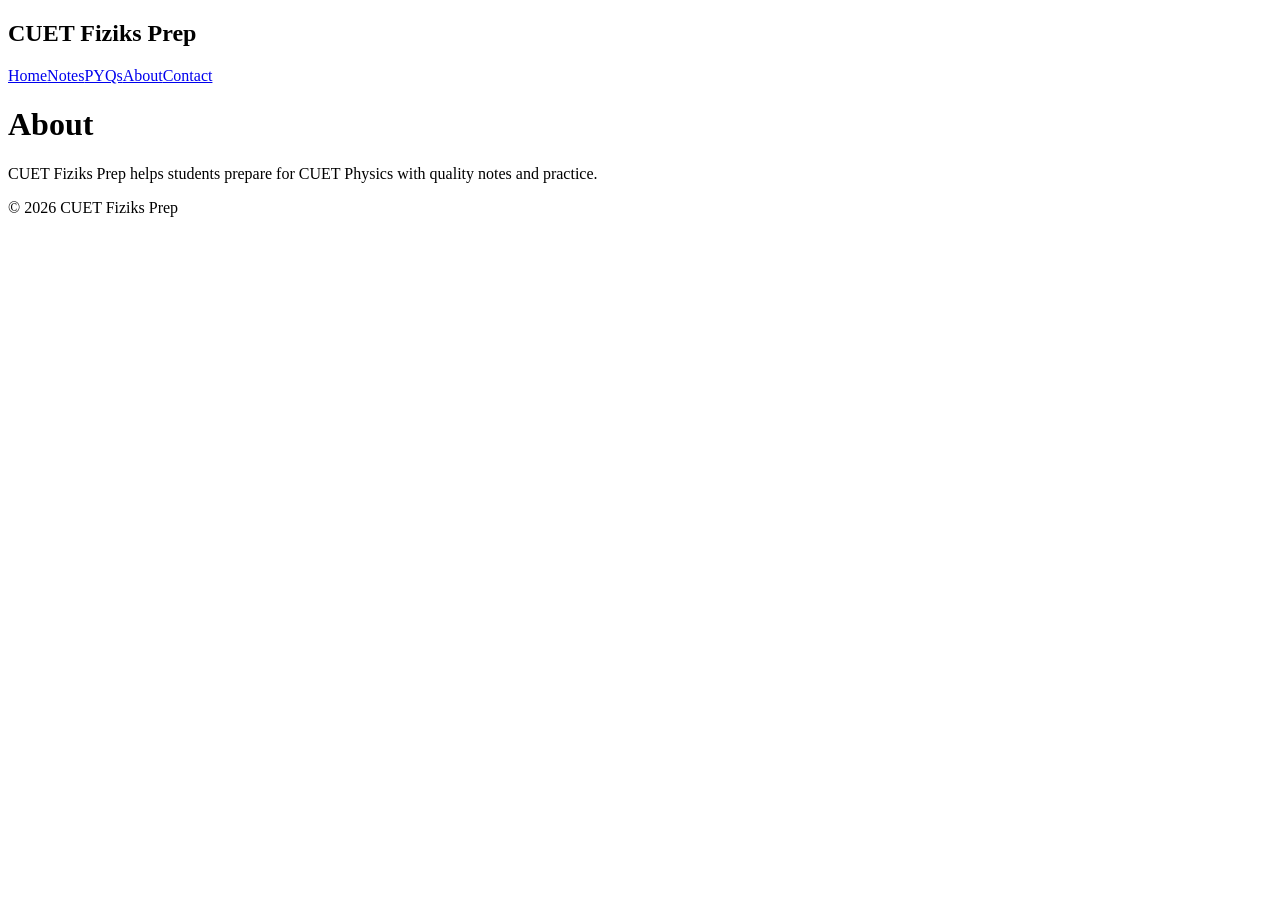
==== about.html @ ac81f79c "Add files via upload" ====
<!DOCTYPE html><html><head><meta charset='UTF-8'><meta name='viewport' content='width=device-width,initial-scale=1'><title>about.html</title><link rel='stylesheet' href='css/style.css'></head><body>
<header><div class='container'><h2>CUET Fiziks Prep</h2><nav><a href='index.html'>Home</a><a href='notes.html'>Notes</a><a href='pyqs.html'>PYQs</a><a href='about.html'>About</a><a href='contact.html'>Contact</a></nav></div></header>
<div class='container'><h1>About</h1><p>CUET Fiziks Prep helps students prepare for CUET Physics with quality notes and practice.</p></div><footer>© 2026 CUET Fiziks Prep</footer><script src='js/script.js'></script></body></html>
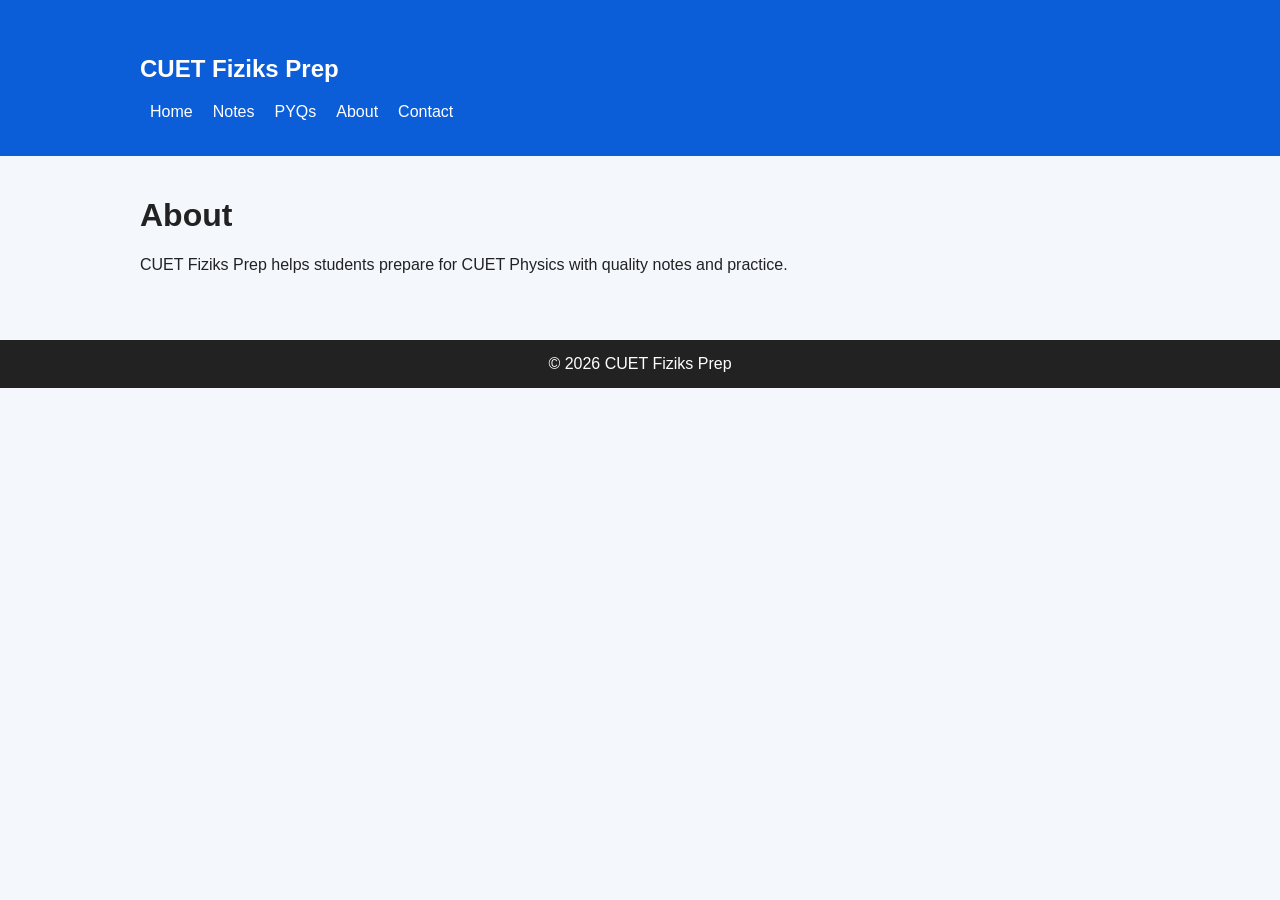
==== commit a41cc396: "Update about.html" ====
--- a/about.html
+++ b/about.html
@@ -1,3 +1,3 @@
-<!DOCTYPE html><html><head><meta charset='UTF-8'><meta name='viewport' content='width=device-width,initial-scale=1'><title>about.html</title><link rel='stylesheet' href='css/style.css'></head><body>
+<!DOCTYPE html><html><head><meta charset='UTF-8'><meta name='viewport' content='width=device-width,initial-scale=1'><title>about.html</title><link rel='stylesheet' href='style.css'></head><body>
 <header><div class='container'><h2>CUET Fiziks Prep</h2><nav><a href='index.html'>Home</a><a href='notes.html'>Notes</a><a href='pyqs.html'>PYQs</a><a href='about.html'>About</a><a href='contact.html'>Contact</a></nav></div></header>
-<div class='container'><h1>About</h1><p>CUET Fiziks Prep helps students prepare for CUET Physics with quality notes and practice.</p></div><footer>© 2026 CUET Fiziks Prep</footer><script src='js/script.js'></script></body></html>+<div class='container'><h1>About</h1><p>CUET Fiziks Prep helps students prepare for CUET Physics with quality notes and practice.</p></div><footer>© 2026 CUET Fiziks Prep</footer><script src='script.js'></script></body></html>
--- a/style.css
+++ b/style.css
@@ -0,0 +1 @@
+body{font-family:Arial,sans-serif;margin:0;background:#f4f7fb;color:#222}header{background:#0b5ed7;color:#fff;padding:15px;position:sticky;top:0}nav a{color:#fff;margin:0 10px;text-decoration:none}.container{max-width:1000px;margin:auto;padding:20px}.hero{padding:60px 20px;text-align:center}.btn{background:#0b5ed7;color:#fff;padding:10px 18px;border-radius:6px;text-decoration:none}.cards{display:grid;grid-template-columns:repeat(auto-fit,minmax(200px,1fr));gap:15px}.card{background:#fff;padding:15px;border-radius:8px;box-shadow:0 2px 6px #ccc}footer{background:#222;color:#fff;text-align:center;padding:15px;margin-top:30px}
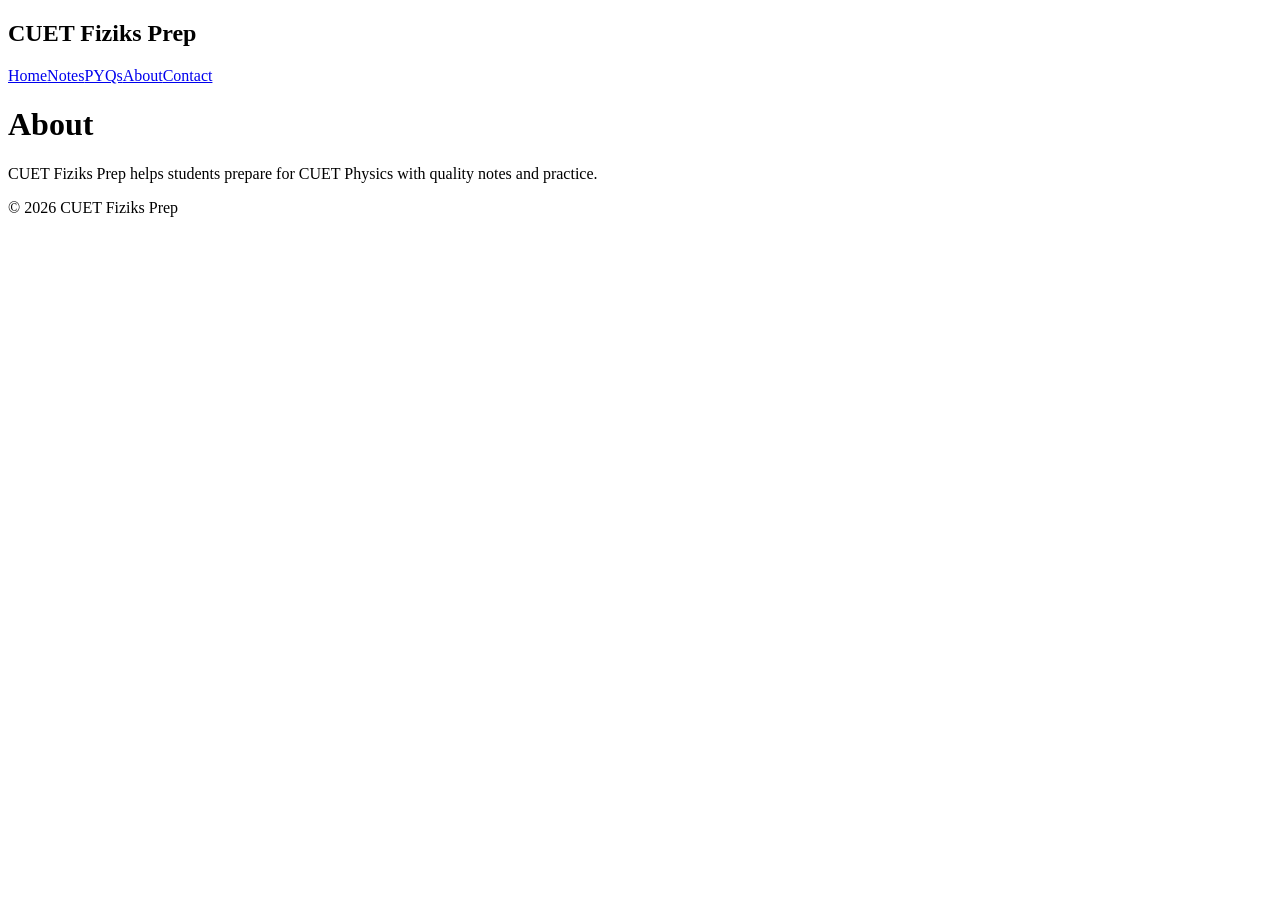
==== commit 503df559: "Add files via upload" ====
--- a/about.html
+++ b/about.html
@@ -1,3 +1,3 @@
-<!DOCTYPE html><html><head><meta charset='UTF-8'><meta name='viewport' content='width=device-width,initial-scale=1'><title>about.html</title><link rel='stylesheet' href='style.css'></head><body>
+<!DOCTYPE html><html><head><meta charset='UTF-8'><meta name='viewport' content='width=device-width,initial-scale=1'><title>about.html</title><link rel='stylesheet' href='css/style.css'></head><body>
 <header><div class='container'><h2>CUET Fiziks Prep</h2><nav><a href='index.html'>Home</a><a href='notes.html'>Notes</a><a href='pyqs.html'>PYQs</a><a href='about.html'>About</a><a href='contact.html'>Contact</a></nav></div></header>
-<div class='container'><h1>About</h1><p>CUET Fiziks Prep helps students prepare for CUET Physics with quality notes and practice.</p></div><footer>© 2026 CUET Fiziks Prep</footer><script src='script.js'></script></body></html>
+<div class='container'><h1>About</h1><p>CUET Fiziks Prep helps students prepare for CUET Physics with quality notes and practice.</p></div><footer>© 2026 CUET Fiziks Prep</footer><script src='js/script.js'></script></body></html>
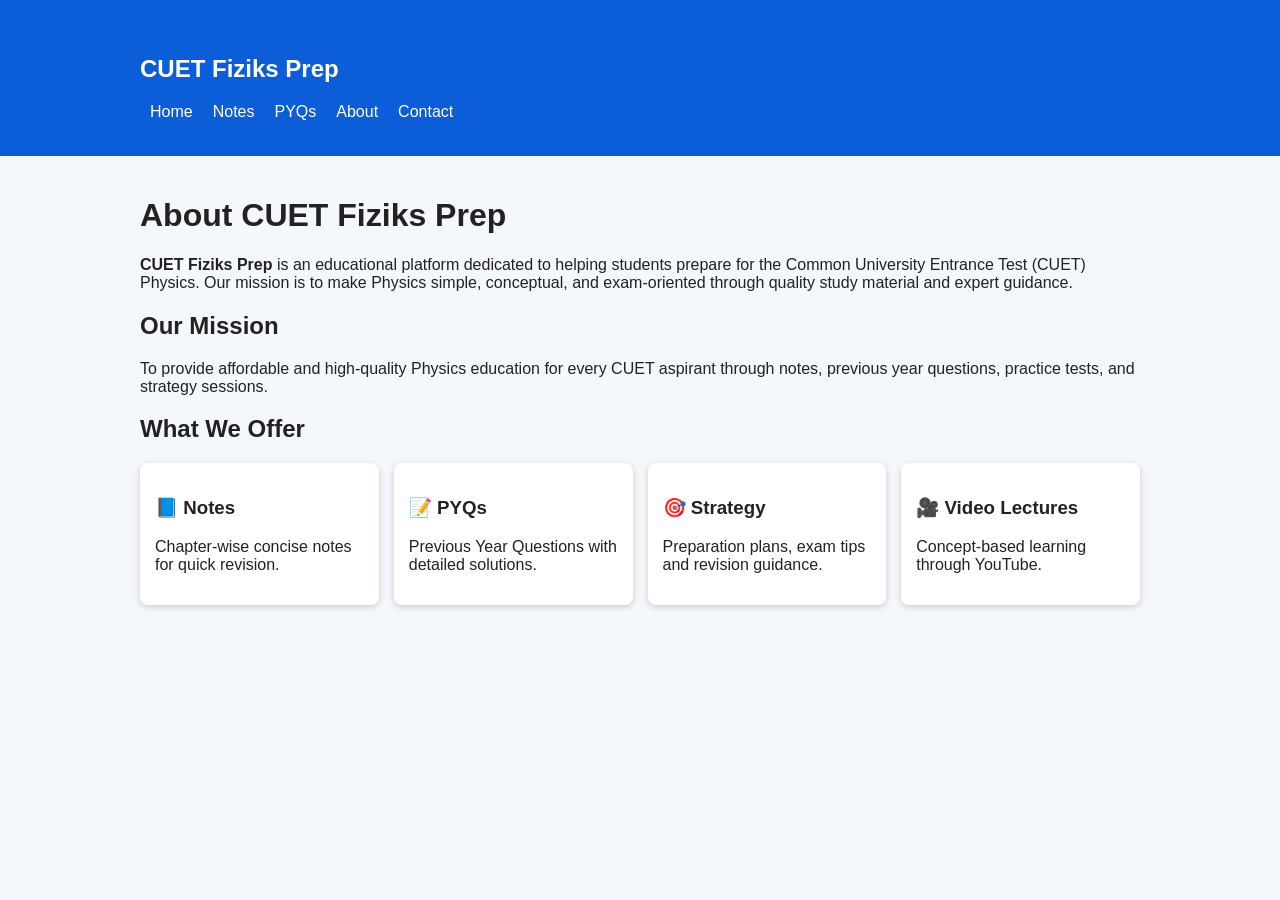
==== commit 6728284d: "Update about.html" ====
--- a/about.html
+++ b/about.html
@@ -1,3 +1,43 @@
 <!DOCTYPE html><html><head><meta charset='UTF-8'><meta name='viewport' content='width=device-width,initial-scale=1'><title>about.html</title><link rel='stylesheet' href='css/style.css'></head><body>
 <header><div class='container'><h2>CUET Fiziks Prep</h2><nav><a href='index.html'>Home</a><a href='notes.html'>Notes</a><a href='pyqs.html'>PYQs</a><a href='about.html'>About</a><a href='contact.html'>Contact</a></nav></div></header>
-<div class='container'><h1>About</h1><p>CUET Fiziks Prep helps students prepare for CUET Physics with quality notes and practice.</p></div><footer>© 2026 CUET Fiziks Prep</footer><script src='js/script.js'></script></body></html>+<div class="container">
+
+<h1>About CUET Fiziks Prep</h1>
+
+<p>
+<strong>CUET Fiziks Prep</strong> is an educational platform dedicated to helping students prepare for the Common University Entrance Test (CUET) Physics. Our mission is to make Physics simple, conceptual, and exam-oriented through quality study material and expert guidance.
+</p>
+
+<h2>Our Mission</h2>
+
+<p>
+To provide affordable and high-quality Physics education for every CUET aspirant through notes, previous year questions, practice tests, and strategy sessions.
+</p>
+
+<h2>What We Offer</h2>
+
+<div class="cards">
+
+<div class="card">
+<h3>📘 Notes</h3>
+<p>Chapter-wise concise notes for quick revision.</p>
+</div>
+
+<div class="card">
+<h3>📝 PYQs</h3>
+<p>Previous Year Questions with detailed solutions.</p>
+</div>
+
+<div class="card">
+<h3>🎯 Strategy</h3>
+<p>Preparation plans, exam tips and revision guidance.</p>
+</div>
+
+<div class="card">
+<h3>🎥 Video Lectures</h3>
+<p>Concept-based learning through YouTube.</p>
+</div>
+
+</div>
+
+</div>
--- a/css/style.css
+++ b/css/style.css
@@ -0,0 +1,19 @@
+body{font-family:Arial,sans-serif;margin:0;background:#f4f7fb;color:#222}header{background:#0b5ed7;color:#fff;padding:15px;position:sticky;top:0}nav a{color:#fff;margin:0 10px;text-decoration:none}.container{max-width:1000px;margin:auto;padding:20px}.hero{padding:60px 20px;text-align:center}.btn{background:#0b5ed7;color:#fff;padding:10px 18px;border-radius:6px;text-decoration:none}.cards{display:grid;grid-template-columns:repeat(auto-fit,minmax(200px,1fr));gap:15px}.card{background:#fff;padding:15px;border-radius:8px;box-shadow:0 2px 6px #ccc}footer{background:#222;color:#fff;text-align:center;padding:15px;margin-top:30px}
+.logo{
+    display:flex;
+    align-items:center;
+    gap:15px;
+}
+
+.logo img{
+    width:100px;
+    height:auto;
+    object-fit:contain;
+}
+
+.logo h2{
+    margin:0;
+    color:white;
+    font-size:36px;
+    font-weight:bold;
+}
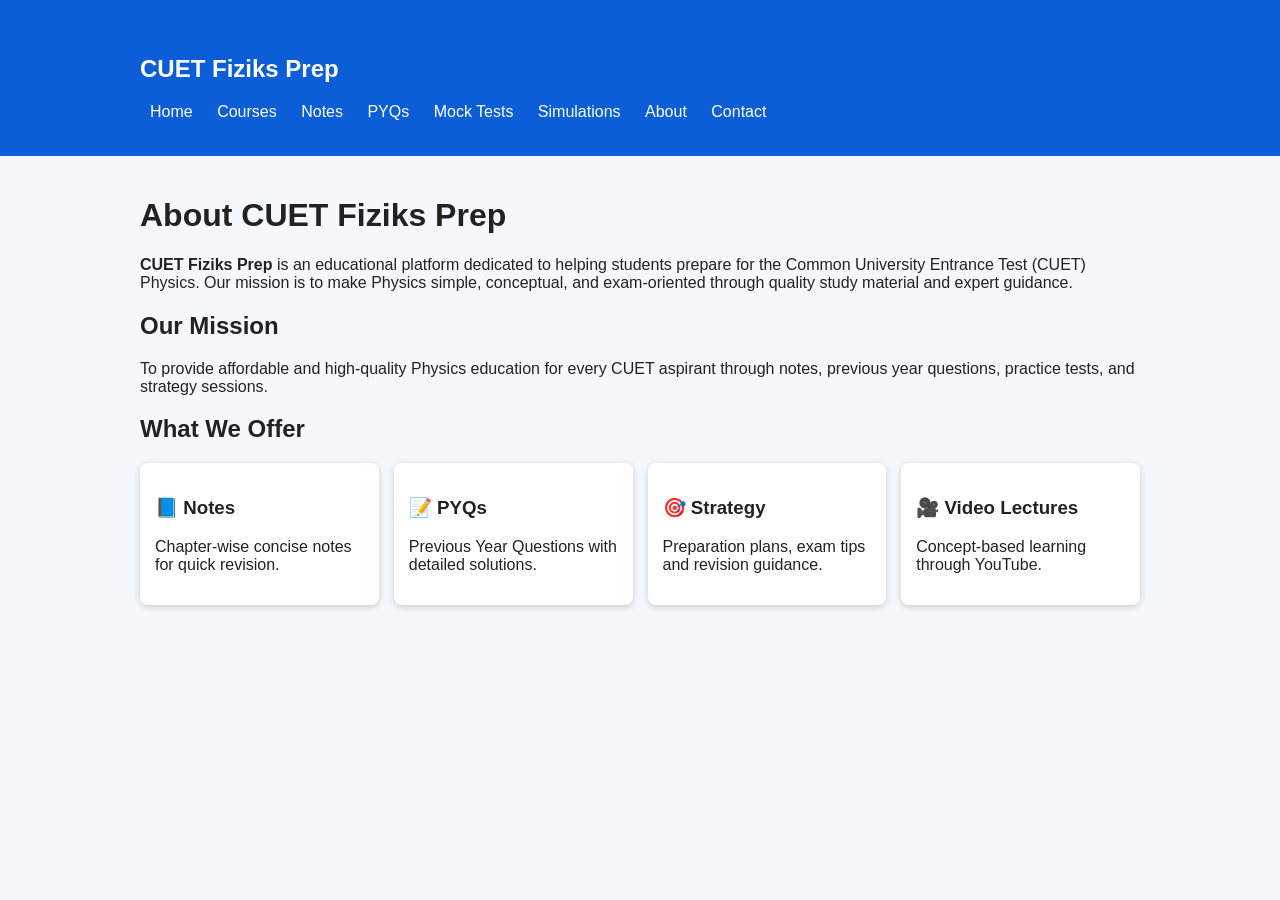
==== commit 9c754ace: "Update about.html" ====
--- a/about.html
+++ b/about.html
@@ -1,5 +1,17 @@
 <!DOCTYPE html><html><head><meta charset='UTF-8'><meta name='viewport' content='width=device-width,initial-scale=1'><title>about.html</title><link rel='stylesheet' href='css/style.css'></head><body>
-<header><div class='container'><h2>CUET Fiziks Prep</h2><nav><a href='index.html'>Home</a><a href='notes.html'>Notes</a><a href='pyqs.html'>PYQs</a><a href='about.html'>About</a><a href='contact.html'>Contact</a></nav></div></header>
+<header><div class='container'><h2>CUET Fiziks Prep</h2>
+  
+  <nav>
+<a href="index.html">Home</a>
+<a href="courses.html">Courses</a>
+<a href="notes.html">Notes</a>
+<a href="pyqs.html">PYQs</a>
+<a href="mock-tests.html">Mock Tests</a>
+<a href="simulations.html">Simulations</a> 
+<a href="about.html">About</a>
+<a href="contact.html">Contact</a>
+</nav>
+</div></header>
 <div class="container">
 
 <h1>About CUET Fiziks Prep</h1>
--- a/css/style.css
+++ b/css/style.css
@@ -6,7 +6,7 @@
 }
 
 .logo img{
-    width:100px;
+    width:80px;
     height:auto;
     object-fit:contain;
 }
@@ -17,3 +17,360 @@
     font-size:36px;
     font-weight:bold;
 }
+/* ===== FREE COURSES ===== */
+
+.free-courses{
+    margin:70px 0;
+    text-align:center;
+}
+
+.free-courses h2{
+    font-size:2.2rem;
+    color:#0d47a1;
+    margin-bottom:10px;
+}
+
+.free-courses p{
+    color:#666;
+    margin-bottom:30px;
+}
+
+.course-grid{
+    display:grid;
+    grid-template-columns:repeat(auto-fit,minmax(350px,1fr));
+    gap:25px;
+}
+
+.course-card{
+    background:#fff;
+    border-radius:15px;
+    padding:20px;
+    box-shadow:0 8px 20px rgba(0,0,0,.1);
+    transition:.3s;
+}
+
+.course-card:hover{
+    transform:translateY(-5px);
+}
+
+.course-card iframe{
+    width:100%;
+    height:250px;
+    border:none;
+    border-radius:10px;
+}
+
+.course-card h3{
+    margin:15px 0;
+    color:#0d47a1;
+}
+
+.course-btn{
+    display:inline-block;
+    background:#ff0000;
+    color:#fff;
+    padding:10px 20px;
+    text-decoration:none;
+    border-radius:8px;
+    font-weight:bold;
+    transition:.3s;
+}
+
+.course-btn:hover{
+    background:#cc0000;
+} 
+
+.course-container{
+display:flex;
+justify-content:center;
+gap:30px;
+flex-wrap:wrap;
+padding:40px;
+}
+
+.course-card{
+width:320px;
+background:#fff;
+border-radius:15px;
+padding:15px;
+box-shadow:0 5px 15px rgba(0,0,0,.15);
+}
+
+.course-card img{
+width:100%;
+border-radius:10px;
+}
+
+.course-card h3{
+font-size:22px;
+margin:15px 0;
+}
+
+.btn1{
+display:block;
+background:#1565ff;
+color:white;
+text-align:center;
+padding:12px;
+margin-top:20px;
+border-radius:8px;
+text-decoration:none;
+font-weight:bold;
+}
+
+.btn2{
+display:block;
+background:#eef4ff;
+color:#1565ff;
+text-align:center;
+padding:12px;
+margin-top:10px;
+border-radius:8px;
+text-decoration:none;
+}
+
+/* =====================================
+   INTERACTIVE SIMULATIONS HOME CARD
+===================================== */
+
+.simulation-home-section {
+    max-width: 1100px;
+    margin: 45px auto;
+    padding: 0 20px;
+}
+
+.section-heading {
+    text-align: center;
+    margin-bottom: 22px;
+}
+
+.section-heading h2 {
+    font-size: 28px;
+    margin-bottom: 7px;
+}
+
+.section-heading p {
+    color: #64748b;
+    font-size: 15px;
+}
+
+.simulation-feature-card {
+    position: relative;
+    overflow: hidden;
+
+    display: flex;
+    align-items: center;
+    gap: 25px;
+
+    padding: 30px;
+
+    border-radius: 20px;
+
+    background: linear-gradient(
+        135deg,
+        #eef4ff,
+        #ffffff
+    );
+
+    border: 1px solid #dbe5f4;
+
+    box-shadow: 0 10px 30px rgba(0,0,0,0.07);
+
+    transition: 0.3s ease;
+}
+
+.simulation-feature-card:hover {
+    transform: translateY(-4px);
+    box-shadow: 0 15px 35px rgba(0,0,0,0.11);
+}
+
+.simulation-icon {
+    min-width: 95px;
+    height: 95px;
+
+    display: flex;
+    align-items: center;
+    justify-content: center;
+
+    border-radius: 22px;
+
+    font-size: 45px;
+
+    background: #ffffff;
+
+    box-shadow: 0 8px 20px rgba(0,0,0,0.08);
+}
+
+.simulation-feature-content {
+    flex: 1;
+}
+
+.simulation-tag {
+    display: inline-block;
+
+    font-size: 11px;
+    font-weight: 700;
+
+    letter-spacing: 1px;
+
+    color: #2563eb;
+
+    margin-bottom: 7px;
+}
+
+.simulation-feature-content h3 {
+    font-size: 25px;
+    margin-bottom: 8px;
+}
+
+.simulation-feature-content p {
+    color: #64748b;
+    line-height: 1.6;
+    margin-bottom: 18px;
+}
+
+.simulation-btn {
+    display: inline-block;
+
+    text-decoration: none;
+
+    background: #2563eb;
+    color: white;
+
+    padding: 11px 18px;
+
+    border-radius: 9px;
+
+    font-weight: 600;
+
+    transition: 0.2s;
+}
+
+.simulation-btn:hover {
+    background: #1d4ed8;
+    transform: translateY(-1px);
+}
+
+
+/* MOBILE */
+
+@media(max-width:650px) {
+
+    .simulation-feature-card {
+        padding: 22px;
+        gap: 18px;
+    }
+
+    .simulation-icon {
+        min-width: 70px;
+        height: 70px;
+        font-size: 32px;
+        border-radius: 16px;
+    }
+
+    .simulation-feature-content h3 {
+        font-size: 21px;
+    }
+
+    .simulation-feature-content p {
+        font-size: 14px;
+    }
+
+    .simulation-btn {
+        font-size: 14px;
+    }
+
+}
+
+/* =====================================
+   SIMULATIONS PAGE
+===================================== */
+
+.simulation-list {
+    margin-top: 30px;
+}
+
+.simulation-list .card {
+    text-align: left;
+    transition: 0.3s ease;
+}
+
+.simulation-list .card:hover {
+    transform: translateY(-5px);
+    box-shadow: 0 10px 25px rgba(0,0,0,.12);
+}
+
+.simulation-card-icon {
+    width: 65px;
+    height: 65px;
+
+    display: flex;
+    align-items: center;
+    justify-content: center;
+
+    border-radius: 15px;
+
+    background: #eef4ff;
+
+    font-size: 32px;
+
+    margin-bottom: 15px;
+}
+
+.simulation-list .card h3 {
+    color: #0d47a1;
+    font-size: 21px;
+    margin-bottom: 10px;
+}
+
+.simulation-list .card p {
+    color: #64748b;
+    line-height: 1.6;
+    min-height: 75px;
+}
+
+.simulation-level {
+    display: inline-block;
+
+    margin-top: 10px;
+
+    padding: 5px 9px;
+
+    border-radius: 6px;
+
+    background: #eef4ff;
+
+    color: #2563eb;
+
+    font-size: 10px;
+
+    font-weight: bold;
+
+    letter-spacing: .5px;
+}
+
+.simulation-list .simulation-btn {
+    display: block;
+
+    text-align: center;
+
+    margin-top: 18px;
+
+    background: #1565ff;
+
+    color: white;
+
+    padding: 11px;
+
+    border-radius: 8px;
+
+    text-decoration: none;
+
+    font-weight: bold;
+
+    transition: .2s;
+}
+
+.simulation-list .simulation-btn:hover {
+    background: #0d47a1;
+}
